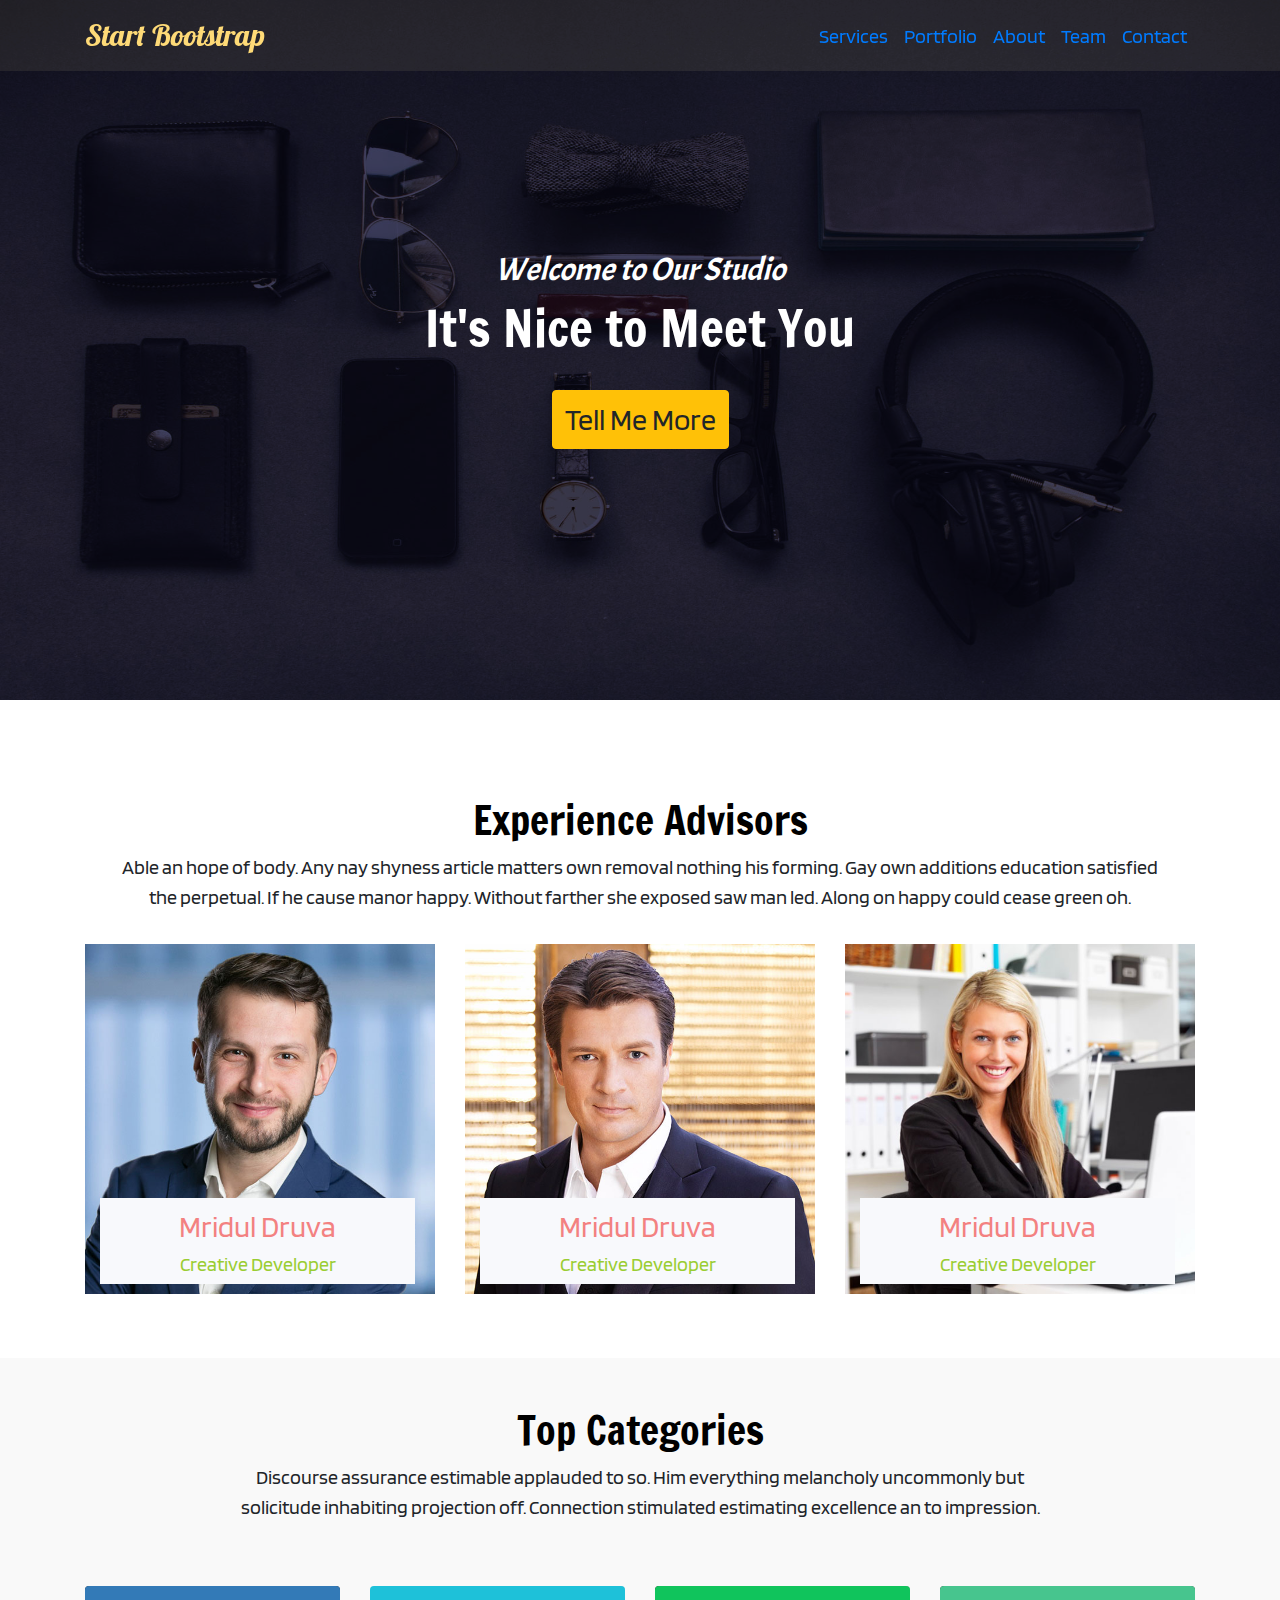
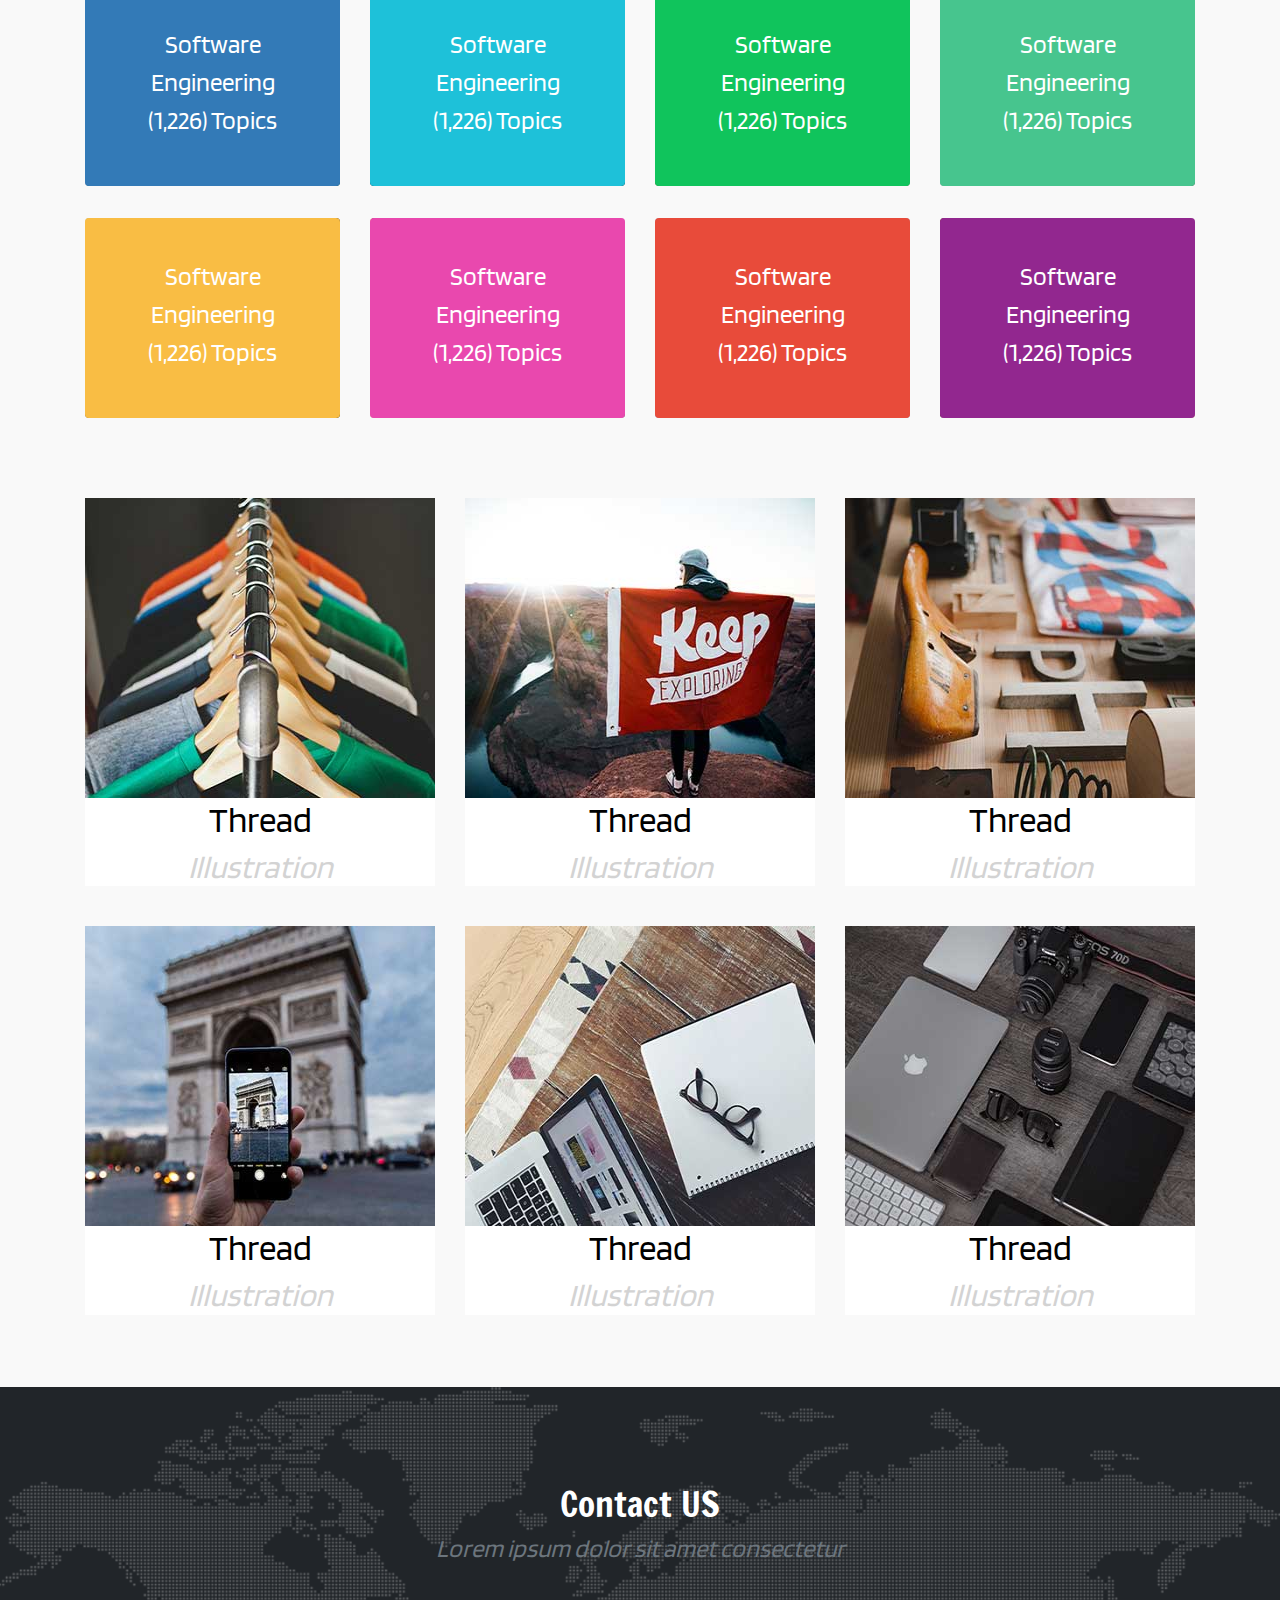
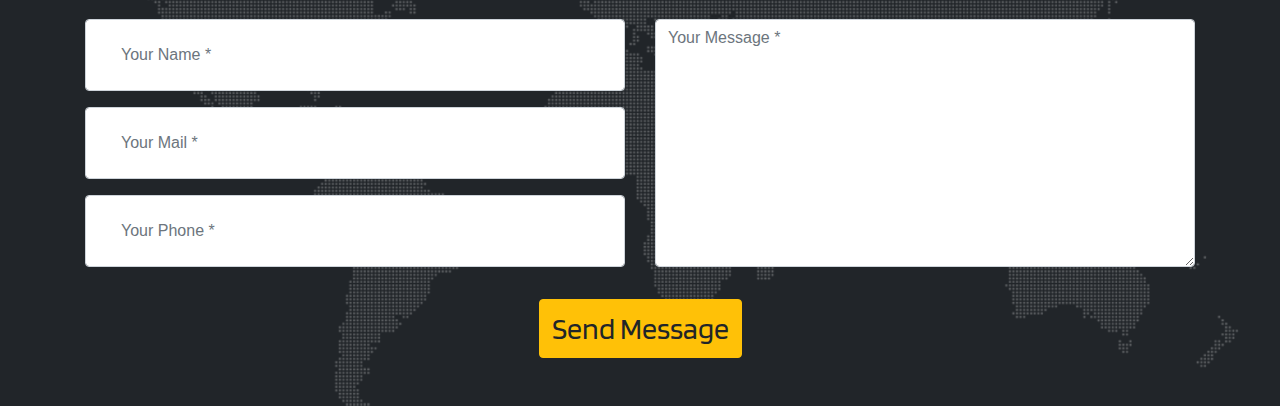
==== WorkShop 1/Html/Index.html @ 28827a90 "Workshop 1" ====
<html>

<head>
    <script src="../JS/jquery-3.4.1.slim.min.js"></script>
    <script src="../JS/popper.min.js"></script>
    <script src="../JS/bootstrap.min.js"></script>
    <link rel="stylesheet" href="../CSS/bootstrap.min.css">
    <link rel="stylesheet" href="../CSS/Index-StyleSheet.css">
    <link rel="stylesheet" href="../CSS/animate.css">
    <link rel="stylesheet" href="../CSS/all.min.css">
    <link href="https://fonts.googleapis.com/css?family=Blinker|Lobster&display=swap" rel="stylesheet">
    <link href="https://fonts.googleapis.com/css?family=Acme|Francois+One&display=swap" rel="stylesheet">
</head>
<title>Islam Magdy WorkShop</title>

<body>
    <nav class="navbar navbar-expand-lg fixed-top bg-transparent nav-bg">
        <div class="container">
            <a class="navbar-brand nav-brand_txt" href="#">Start Bootstrap</a>
            <button class="navbar-toggler nav-toggler" type="button" data-toggle="collapse" data-target="#navbarNav" aria-controls="navbarNav" aria-expanded="false" aria-label="Toggle navigation">
                <span class="navbar-toggler-icon nav-icon"></span>
            </button>
            <div class="collapse navbar-collapse ml-auto" id="navbarNav">
                <ul class="navbar-nav ml-auto nav-item_txt">
                    <li class="nav-item active">
                        <a class="nav-link" href="#">Services <span class="sr-only">(current)</span></a>
                    </li>
                    <li class="nav-item">
                        <a class="nav-link" href="#">Portfolio</a>
                    </li>
                    <li class="nav-item">
                        <a class="nav-link" href="#">About</a>
                    </li>
                    <li class="nav-item">
                        <a class="nav-link" href="#">Team</a>
                    </li>
                    <li class="nav-item">
                        <a class="nav-link" href="#">Contact</a>
                    </li>
                </ul>
            </div>
        </div>
    </nav>
    <section class="section1 d-flex align-items-center justify-content-center text-center">
        <div class="container">
            <h2 class="h2_title">Welcome to Our Studio</h2>
            <h1 class="h1_title">It's Nice to Meet You</h1>
            <button type="button" class="btn btn-warning mt-4 more_btn">Tell Me More</button>

        </div>



    </section>
    <section class="Experience mt-5 text-center py-5">
        <div class="container">
            <h1 class="exp_h1 ">Experience Advisors</h1>
            <p class="exp_p">Able an hope of body. Any nay shyness article matters own removal nothing his forming. Gay own additions education satisfied<br> the perpetual. If he cause manor happy. Without farther she exposed saw man led. Along on happy could cease green oh.</p>

            <div class="row">
                <div class="col-md-4 col-lg-4">
                    <div class="adv-person1 text-center overflow-hidden position-relative my-3">

                        <img class="Exp_Pic1 img-fluid" src="../Imgs/1.jpg">
                        <div class="layer1 d-flex align-items-center mx-3 my-3">
                            <div class="content text-white">
                                <h2>About John Babu</h2>
                                <p>Great explorer of the truth, the master-builder of human happiness.</p>
                                <a href="#">Read More</a>
                            </div>

                        </div>
                        <div class="bottom-text1">
                            <h2>Mridul Druva</h2>
                            <h3>Creative Developer</h3>
                        </div>
                    </div>
                </div>
                <div class="col-md-4 col-lg-4">
                    <div class="adv-person2 text-center overflow-hidden position-relative my-3">
                        <img class="Exp_Pic2 img-fluid" src="../Imgs/4.jpg">
                        <div class="layer2 d-flex align-items-center mx-3 my-3">
                            <div class="content text-white">
                                <h2>About John Babu</h2>
                                <p>Great explorer of the truth, the master-builder of human happiness.</p>
                                <a href="#">Read More</a>
                            </div>

                        </div>
                        <div class="bottom-text2">
                            <h2>Mridul Druva</h2>
                            <h3>Creative Developer</h3>
                        </div>
                    </div>
                </div>
                <div class="col-md-4 col-lg-4">
                    <div class="adv-person3 text-center overflow-hidden position-relative my-3">
                        <img class="Exp_Pic3 img-fluid" src="../Imgs/3.jpg">
                        <div class="layer3 d-flex align-items-center mx-3 my-3">
                            <div class="content text-white">
                                <h2>About John Babu</h2>
                                <p>Great explorer of the truth, the master-builder of human happiness.</p>
                                <a href="#">Read More</a>
                            </div>

                        </div>
                        <div class="bottom-text3">
                            <h2>Mridul Druva</h2>
                            <h3>Creative Developer</h3>
                        </div>
                    </div>
                </div>
            </div>
        </div>
        </div>
        </div>
    </section>
    <section class="Top_Categories text-center py-5">
        <div class="container">
            <h1 class="exp_h1 ">Top Categories</h1>
            <p class="exp_p">Discourse assurance estimable applauded to so. Him everything melancholy uncommonly but<br> solicitude inhabiting projection off. Connection stimulated estimating excellence an to impression.
            </p>
            <div class="row my-5">
                <div class="col-lg-3 col-md-6 col-sm-12 py-3">
                    <div class="box1 overflow-hidden position-relative rounded  ">
                        <div class="bx-layer1 d-flex align-items-center justify-content-center position-absolute w-100 h-100">
                            <div class="bx-content">
                                <h2>Software</h2>
                                <h2>Engineering</h2>
                                <h2>(1,226) Topics</h2>
                            </div>
                        </div>
                    </div>
                </div>
                <div class="col-lg-3 col-md-6 col-sm-12 py-3">
                    <div class="box2 overflow-hidden position-relative rounded ">
                        <div class="bx-layer2 d-flex align-items-center justify-content-center position-absolute w-100 h-100">
                            <div class="bx-content">
                                <h2>Software</h2>
                                <h2>Engineering</h2>
                                <h2>(1,226) Topics</h2>
                            </div>
                        </div>
                    </div>
                </div>
                <div class="col-lg-3 col-md-6 col-sm-12 py-3">
                    <div class="box3 overflow-hidden position-relative rounded ">
                        <div class="bx-layer3 d-flex align-items-center justify-content-center position-absolute w-100 h-100">
                            <div class="bx-content">
                                <h2>Software</h2>
                                <h2>Engineering</h2>
                                <h2>(1,226) Topics</h2>
                            </div>
                        </div>
                    </div>
                </div>
                <div class="col-lg-3 col-md-6 col-sm-12 py-3">
                    <div class="box4 overflow-hidden position-relative rounded ">
                        <div class="bx-layer4 d-flex align-items-center justify-content-center position-absolute w-100 h-100">
                            <div class="bx-content">
                                <h2>Software</h2>
                                <h2>Engineering</h2>
                                <h2>(1,226) Topics</h2>
                            </div>
                        </div>
                    </div>
                </div>

                <div class="col-lg-3 col-md-6 col-sm-12 py-3">
                    <div class="box5 overflow-hidden position-relative rounded ">
                        <div class="bx-layer5 d-flex align-items-center justify-content-center position-absolute w-100 h-100">
                            <div class="bx-content">
                                <h2>Software</h2>
                                <h2>Engineering</h2>
                                <h2>(1,226) Topics</h2>
                            </div>
                        </div>
                    </div>
                </div>
                <div class="col-lg-3 col-md-6 col-sm-12 py-3">
                    <div class="box6 overflow-hidden position-relative rounded ">
                        <div class="bx-layer6 d-flex align-items-center justify-content-center position-absolute w-100 h-100">
                            <div class="bx-content">
                                <h2>Software</h2>
                                <h2>Engineering</h2>
                                <h2>(1,226) Topics</h2>
                            </div>
                        </div>
                    </div>
                </div>
                <div class="col-lg-3 col-md-6 col-sm-12 py-3">
                    <div class="box7 overflow-hidden position-relative rounded ">
                        <div class="bx-layer7 d-flex align-items-center justify-content-center position-absolute w-100 h-100">
                            <div class="bx-content">
                                <h2>Software</h2>
                                <h2>Engineering</h2>
                                <h2>(1,226) Topics</h2>
                            </div>
                        </div>
                    </div>
                </div>
                <div class="col-lg-3 col-md-6 col-sm-12 py-3">
                    <div class="box8 overflow-hidden position-relative rounded ">
                        <div class="bx-layer8 d-flex align-items-center justify-content-center position-absolute w-100 h-100">
                            <div class="bx-content">
                                <h2>Software</h2>
                                <h2>Engineering</h2>
                                <h2>(1,226) Topics</h2>
                            </div>
                        </div>
                    </div>
                </div>
            </div>
            <div class="row">
                <div class="col-lg-4 col-md-6 col-sm-12 py-3">
                    <div class="card-content1 position-relative overflow-hidden d-flex align-items-center justify-content-center">

                        <div class="card1_layer position-absolute d-flex">
                            <i class="fas fa-plus text-white m-auto fa-5x card1_plus"></i>
                        </div>

                    </div>
                    <div class="card_text">
                        <h1>Thread</h1>
                        <h2>Illustration</h2>
                    </div>

                </div>
                <div class="col-lg-4 col-md-6 col-sm-12 py-3">
                    <div class="card-content2 position-relative overflow-hidden d-flex align-items-center justify-content-center">

                        <div class="card2_layer position-absolute d-flex">
                            <i class="fas fa-plus text-white m-auto fa-5x card1_plus"></i>
                        </div>

                    </div>
                    <div class="card_text">
                        <h1>Thread</h1>
                        <h2>Illustration</h2>
                    </div>

                </div>
                <div class="col-lg-4 col-md-6 col-sm-12 py-3">
                    <div class="card-content3 position-relative overflow-hidden d-flex align-items-center justify-content-center">

                        <div class="card3_layer position-absolute d-flex">
                            <i class="fas fa-plus text-white m-auto fa-5x card1_plus"></i>
                        </div>

                    </div>
                    <div class="card_text">
                        <h1>Thread</h1>
                        <h2>Illustration</h2>
                    </div>

                </div>

                <div class="col-lg-4 col-md-6 col-sm-12 py-3">
                    <div class="card-content4 position-relative overflow-hidden d-flex align-items-center justify-content-center">

                        <div class="card4_layer position-absolute d-flex">
                            <i class="fas fa-plus text-white m-auto fa-5x card1_plus"></i>
                        </div>

                    </div>
                    <div class="card_text">
                        <h1>Thread</h1>
                        <h2>Illustration</h2>
                    </div>

                </div>
                <div class="col-lg-4 col-md-6 col-sm-12 py-3">
                    <div class="card-content5 position-relative overflow-hidden d-flex align-items-center justify-content-center">

                        <div class="card5_layer position-absolute d-flex">
                            <i class="fas fa-plus text-white m-auto fa-5x card1_plus"></i>
                        </div>

                    </div>
                    <div class="card_text">
                        <h1>Thread</h1>
                        <h2>Illustration</h2>
                    </div>

                </div>
                <div class="col-lg-4 col-md-6 col-sm-12 py-3">
                    <div class="card-content6 position-relative overflow-hidden d-flex align-items-center justify-content-center">

                        <div class="card6_layer position-absolute d-flex">
                            <i class="fas fa-plus text-white m-auto fa-5x card1_plus"></i>
                        </div>

                    </div>
                    <div class="card_text">
                        <h1>Thread</h1>
                        <h2>Illustration</h2>
                    </div>

                </div>
            </div>
        </div>
    </section>
    <section class="ContactUs text-center py-5">
        <div class="container">
            <div class="row my-4 py-4">
                <div class="col-lg-12">
                    <h1>Contact US</h1>
                    <h4>Lorem ipsum dolor sit amet consectetur</h4>
                </div>
            </div>
            <div class="row">
                <div class="col-lg-12">
                    <form>
                        <div class="row">
                            <div class="col-md-6">
                                <div class="form-group">

                                    <input type="text" class="form-control" id="formGroupExampleInput" placeholder="Your Name *" required="required">
                                </div>
                                <div class="form-group">

                                    <input type="email" class="form-control" id="exampleFormControlInput1" placeholder="Your Mail *" required="required">
                                </div>
                                <div class="form-group">

                                    <input type="text" class="form-control" id="formGroupExampleInput" placeholder="Your Phone *" required="required">
                                </div>
                            </div>
                            <div class="col-md-6">
                                <div class="form-group">
                                    <textarea class="form-control" id="message" placeholder="Your Message *" required="required"></textarea>
                                </div>
                            </div>
                        </div>
                    </form>
                </div>
                <div class="col-lg-12 text-center">
                    <button type="button" class="btn btn-warning more_btn">Send Message</button>

                </div>
            </div>
        </div>
        </div>
    </section>

</body>

</html>
---- WorkShop 1/CSS/Index-StyleSheet.css ----
.nav-brand_txt {
    font-family: 'Lobster', cursive;
    font-size: 30px;
    color: #feda77 !Important;
}

.navbar-nav > li > .dropdown-menu {
    background-color: rgba(82, 82, 82, 1) !important;
}

.section1 {
    background-image: url(../Imgs/header-bg.jpg);
    background-size: 100% 100%;
    height: 700px;
    background-color: rgba(0, 0, 75, 0.5);
    background-blend-mode: overlay;

}

.nav-item_txt {
    font-family: 'Blinker', sans-serif;
    font-size: 20px;


}

.nav-toggler {
    background-color: transparent;
    color: white !Important;
    border-radius: 5px;
}

.nav-icon {
    background-image: url(../Imgs/toggle.png);
    background-size: 100% 100%;
    padding: 0px;
    margin: 0px;

}

.h2_title {
    color: white;
    font-family: 'Acme', sans-serif;
    font-style: italic;
}

.h1_title {
    color: white;
    font-family: 'Francois One', sans-serif;
    font-size: 50px;

}

.more_btn {
    font-family: 'Blinker', sans-serif;
    font-size: 30px;

}

.exp_h1 {
    color: black;
    font-family: 'Francois One', sans-serif;
    font-size: 40px;
}

.exp_p {
    font-family: 'Blinker', sans-serif;
    font-size: 20px;


}

.nav-bg {
    background-color: rgba(113, 110, 90, 0.2) !Important;
}

/*.Exp_Pic1 {
    height: 400px;
    background-size: 100% 100%;
}

.Exp_Pic2 {
    height: 400px;
    background-size: 100% 100%;
}

.Exp_Pic3 {
    height: 400px;
    background-size: 100% 100%;
}*/

.layer1 {
    position: absolute;
    height: 90%;
    width: 90%;
    background-color: rgba(0, 0, 70, 0.4);
    text-align: center;
    top: -100%;
    justify-content: center;
    transition: all 1s;
}

.layer2 {
    position: absolute;
    height: 90%;
    width: 90%;
    background-color: rgba(0, 0, 70, 0.4);
    text-align: center;
    top: -100%;
    justify-content: center;
    transition: all 1s;
}

.layer3 {
    position: absolute;
    height: 90%;
    width: 90%;
    background-color: rgba(0, 0, 70, 0.4);
    text-align: center;
    top: -100%;
    justify-content: center;
    transition: all 1s;
}

.adv-person1:hover .layer1 {
    top: 0;
}

.adv-person2:hover .layer2 {
    top: 0;
}

.adv-person3:hover .layer3 {
    top: 0;
}

.bottom-text2 {
    position: absolute;
    width: 90%;
    margin-bottom: 10px;
    bottom: 0;
    text-align: center;
    background-color: #F8F9FC;
    margin-left: 15px;
    margin-right: 15px;
    transition: all 1s;
    transition-delay: 0.15s;
}

.bottom-text2 h2 {
    font-family: 'Blinker', sans-serif;
    font-size: 30px;
    margin-top: 10px;
    color: #F38181;
}

.bottom-text2 h3 {
    font-family: 'Blinker', sans-serif;
    font-size: 20px;
    color: yellowgreen;

}

.adv-person2:hover .bottom-text2 {
    bottom: -100%;
}

.bottom-text1 {
    position: absolute;
    width: 90%;
    margin-bottom: 10px;
    bottom: 0;
    text-align: center;
    background-color: #F8F9FC;
    margin-left: 15px;
    margin-right: 15px;
    transition: all 1s;
    transition-delay: 0.15s;
}

.bottom-text1 h2 {
    font-family: 'Blinker', sans-serif;
    font-size: 30px;
    margin-top: 10px;
    color: #F38181;
}

.bottom-text1 h3 {
    font-family: 'Blinker', sans-serif;
    font-size: 20px;
    color: yellowgreen;

}

.adv-person1:hover .bottom-text1 {
    bottom: -100%;
}

.bottom-text3 {
    position: absolute;
    width: 90%;
    margin-bottom: 10px;
    bottom: 0;
    text-align: center;
    background-color: #F8F9FC;
    margin-left: 15px;
    margin-right: 15px;
    transition: all 1s;
    transition-delay: 0.15s;
}

.bottom-text3 h2 {
    font-family: 'Blinker', sans-serif;
    font-size: 30px;
    margin-top: 10px;
    color: #F38181;
}

.bottom-text3 h3 {
    font-family: 'Blinker', sans-serif;
    font-size: 20px;
    color: yellowgreen;

}

.adv-person3:hover .bottom-text3 {
    bottom: -100%;
}

.Top_Categories {
    background-color: #f9f9f9;
}

.box1 {
    background-image: url(../Imgs/01-thumbnail.jpg);
    background-size: 100% 100%;
    width: 100%;
    height: 200px;

}

.box2 {
    background-image: url(../Imgs/02-thumbnail.jpg);
    background-size: 100% 100%;
    width: 100%;
    height: 200px;

}

.box3 {
    background-image: url(../Imgs/03-thumbnail.jpg);
    background-size: 100% 100%;
    width: 100%;
    height: 200px;

}

.box4 {
    background-image: url(../Imgs/04-thumbnail.jpg);
    background-size: 100% 100%;
    width: 100%;
    height: 200px;

}

.box5 {
    background-image: url(../Imgs/55.jpg);
    background-size: 100% 100%;
    width: 100%;
    height: 200px;

}

.box6 {
    background-image: url(../Imgs/6.jpg);
    background-size: 100% 100%;
    width: 100%;
    height: 200px;

}

.box7 {
    background-image: url(../Imgs/7.jpg);
    background-size: 100% 100%;
    width: 100%;
    height: 200px;

}

.box8 {
    background-image: url(../Imgs/8.jpg);
    background-size: 100% 100%;
    width: 100%;
    height: 200px;

}

.bx-layer1 {
    background-color: #337ab7;
    transition: all 1s;
}

.bx-layer1:hover {
    opacity: 0.5;
}

.bx-content h2 {
    font-family: 'Blinker', sans-serif;
    font-size: 25px;
    color: white;

}

.bx-layer2 {
    background-color: #1ec1d9;
    transition: all 1s;
}

.bx-layer2:hover {
    opacity: 0.5;
}

.bx-content h2 {
    font-family: 'Blinker', sans-serif;
    font-size: 25px;
    color: white;

}

.bx-layer3 {
    background-color: #10c45c;
    transition: all 1s;
}

.bx-layer3:hover {
    opacity: 0.5;
}

.bx-content h2 {
    font-family: 'Blinker', sans-serif;
    font-size: 25px;
    color: white;

}

.bx-layer4 {
    background-color: #47c58e;
    transition: all 1s;
}

.bx-layer4:hover {
    opacity: 0.5;
}

.bx-content h2 {
    font-family: 'Blinker', sans-serif;
    font-size: 25px;
    color: white;

}

.bx-layer5 {
    background-color: #f9bd44;
    transition: all 1s;
}

.bx-layer5:hover {
    opacity: 0.5;
}

.bx-content h2 {
    font-family: 'Blinker', sans-serif;
    font-size: 25px;
    color: white;

}

.bx-layer6 {
    background-color: #e948ae;
    transition: all 1s;
}

.bx-layer6:hover {
    opacity: 0.5;
}

.bx-content h2 {
    font-family: 'Blinker', sans-serif;
    font-size: 25px;
    color: white;

}

.bx-layer7 {
    background-color: #e84b3a;
    transition: all 1s;
}

.bx-layer7:hover {
    opacity: 0.5;
}

.bx-content h2 {
    font-family: 'Blinker', sans-serif;
    font-size: 25px;
    color: white;

}

.bx-layer8 {
    background-color: #92278f;
    transition: all 1s;
}

.bx-layer8:hover {
    opacity: 0.5;
}

.bx-content h2 {
    font-family: 'Blinker', sans-serif;
    font-size: 25px;
    color: white;

}

.card_custome {
    border-radius: 0px;
    border: none;
}

.card-content1 {
    background-image: url(../Imgs/01-thumbnail.jpg);
    background-size: 100% 100%;
    width: 100%;
    height: 300px;
}

.card-content2 {
    background-image: url(../Imgs/02-thumbnail.jpg);
    background-size: 100% 100%;
    width: 100%;
    height: 300px;
}

.card-content3 {
    background-image: url(../Imgs/03-thumbnail.jpg);
    background-size: 100% 100%;
    width: 100%;
    height: 300px;
}

.card-content4 {
    background-image: url(../Imgs/06-thumbnail.jpg);
    background-size: 100% 100%;
    width: 100%;
    height: 300px;
}

.card-content5 {
    background-image: url(../Imgs/05-thumbnail.jpg);
    background-size: 100% 100%;
    width: 100%;
    height: 300px;
}

.card-content6 {
    background-image: url(../Imgs/04-thumbnail.jpg);
    background-size: 100% 100%;
    width: 100%;
    height: 300px;
}



.card_text {
    background-color: white;
    color: black;
}

.card_text h1 {
    font-family: 'Blinker', sans-serif;
    font-size: 35px;
}

.card_text h2 {
    font-family: 'Blinker', sans-serif;
    font-family: 10px !Important;
    font-style: italic;
    color: lightgrey;
}

.card1_layer {
    position: absolute;
    width: 100%;
    height: 100%;
    background-color: #f9bd44;
    top: 0;
    opacity: 0;
    transition: all 1s;
}

.card-content1:hover .card1_layer {
    opacity: 0.9;
}

.card-content1:hover .card1_plus {
    opacity: 1;
}

.card2_layer {
    position: absolute;
    width: 100%;
    height: 100%;
    background-color: #f9bd44;
    top: 0;
    opacity: 0;
    transition: all 1s;
}

.card-content2:hover .card2_layer {
    opacity: 0.9;
}

.card-content2:hover .card2_plus {
    opacity: 1;
}

.card3_layer {
    position: absolute;
    width: 100%;
    height: 100%;
    background-color: #f9bd44;
    top: 0;
    opacity: 0;
    transition: all 1s;
}

.card-content3:hover .card3_layer {
    opacity: 0.9;
}



.card4_layer {
    position: absolute;
    width: 100%;
    height: 100%;
    background-color: #f9bd44;
    top: 0;
    opacity: 0;
    transition: all 1s;
}

.card-content4:hover .card4_layer {
    opacity: 0.9;
}


.card5_layer {
    position: absolute;
    width: 100%;
    height: 100%;
    background-color: #f9bd44;
    top: 0;
    opacity: 0;
    transition: all 1s;
}

.card-content5:hover .card5_layer {
    opacity: 0.9;
}



.card6_layer {
    position: absolute;
    width: 100%;
    height: 100%;
    background-color: #f9bd44;
    top: 0;
    opacity: 0;
    transition: all 1s;
}

.card-content6:hover .card6_layer {
    opacity: 0.9;
}

.ContactUs {
    background-image: url(../Imgs/map-image.png);
    background-color: #212529;
    background-size: 100% 100%;
    width: 100%;
    
}

.ContactUS h1 {
    color: white;
    font-size: 35px;
    font-family: 'Francois One', sans-serif;
}

.ContactUS h4 {
    color: #6c757d;
    font-size: 25px;
    font-style: italic;
    font-family: 'Blinker', sans-serif;

}

.form-group > input {
    padding: 35px;
}

textarea.form-control {
    height: 248px;
}
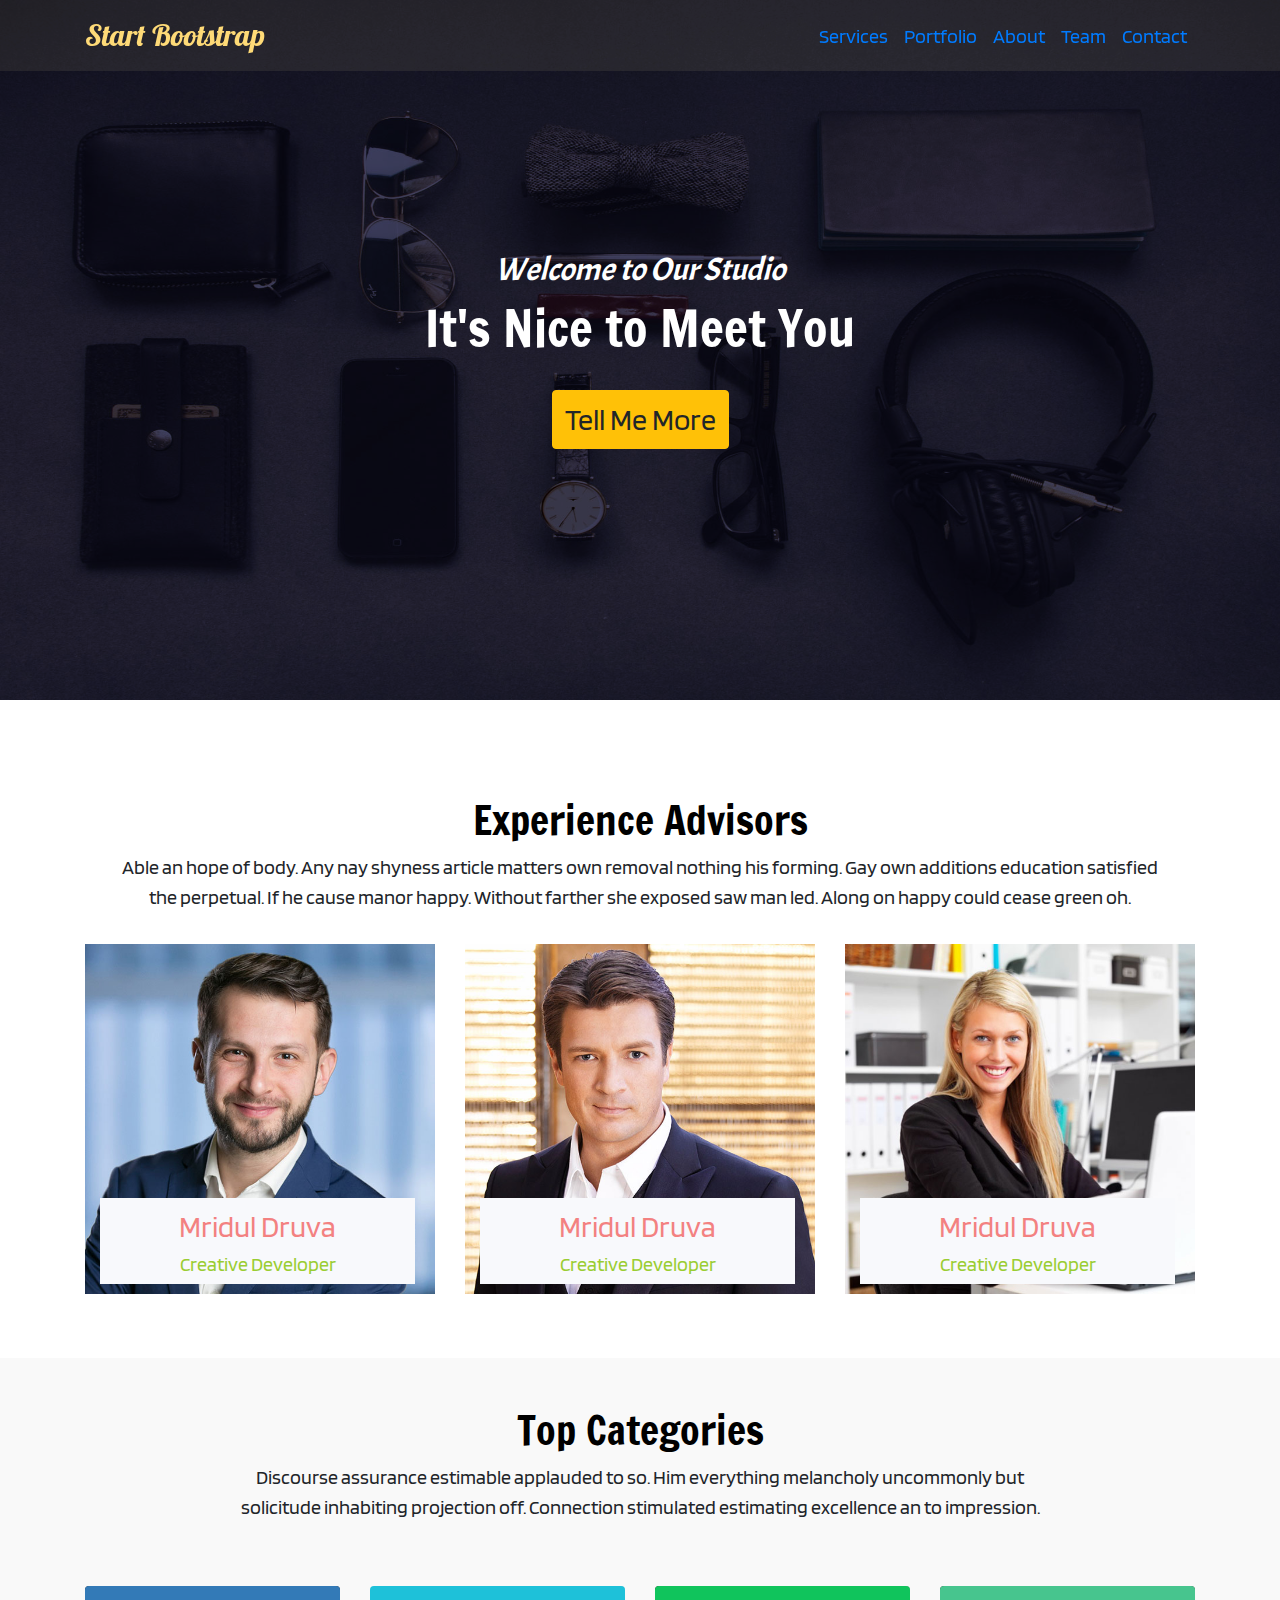
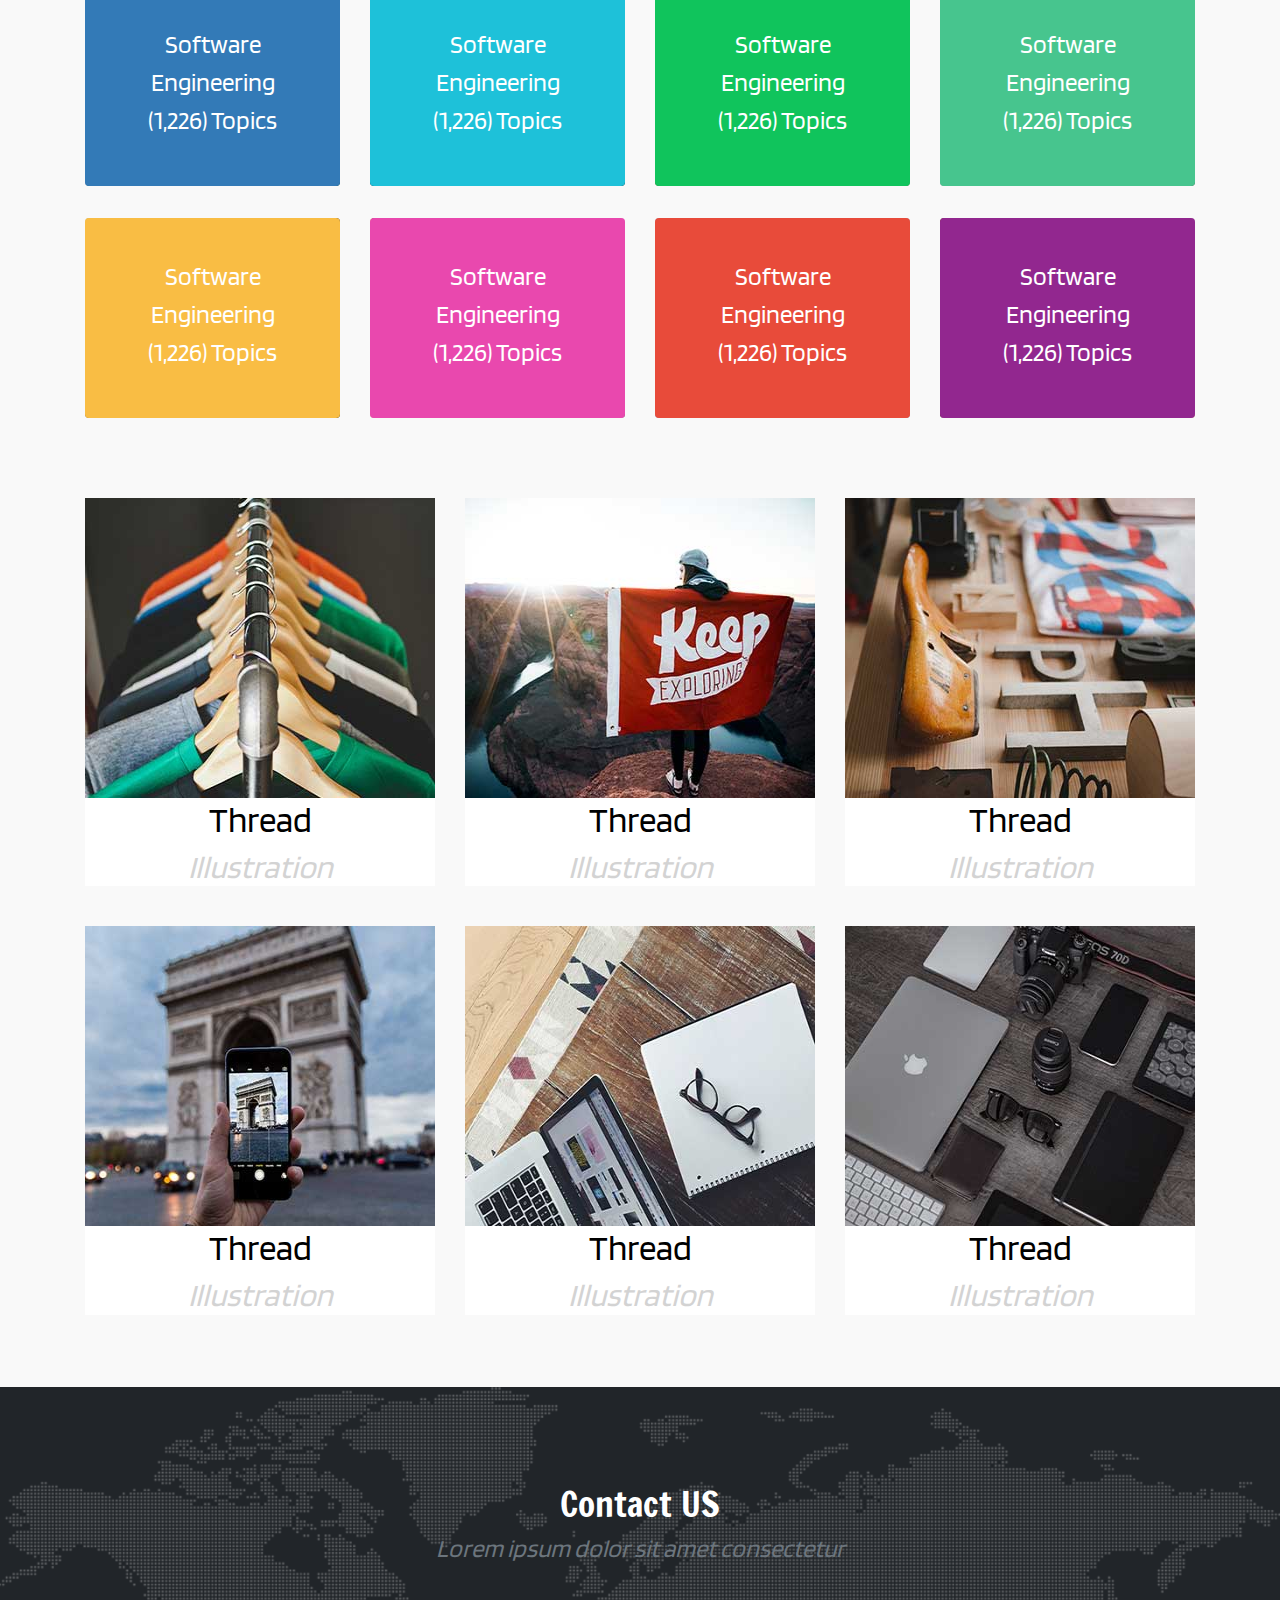
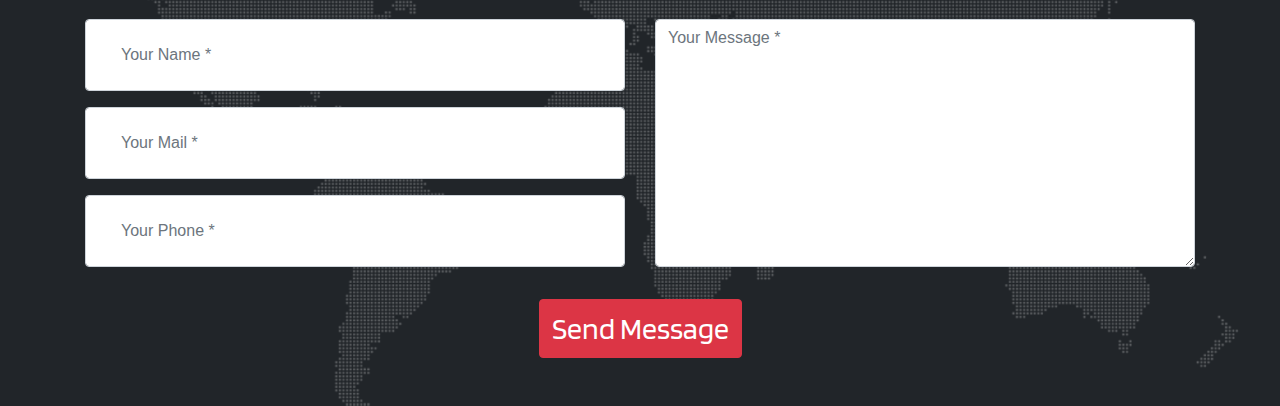
==== commit 2d10025c: "WorkShops" ====
--- a/WorkShop 1/Html/Index.html
+++ b/WorkShop 1/Html/Index.html
@@ -335,7 +335,7 @@
                     </form>
                 </div>
                 <div class="col-lg-12 text-center">
-                    <button type="button" class="btn btn-warning more_btn">Send Message</button>
+                    <button type="button" class="btn btn-danger more_btn">Send Message</button>
 
                 </div>
             </div>
